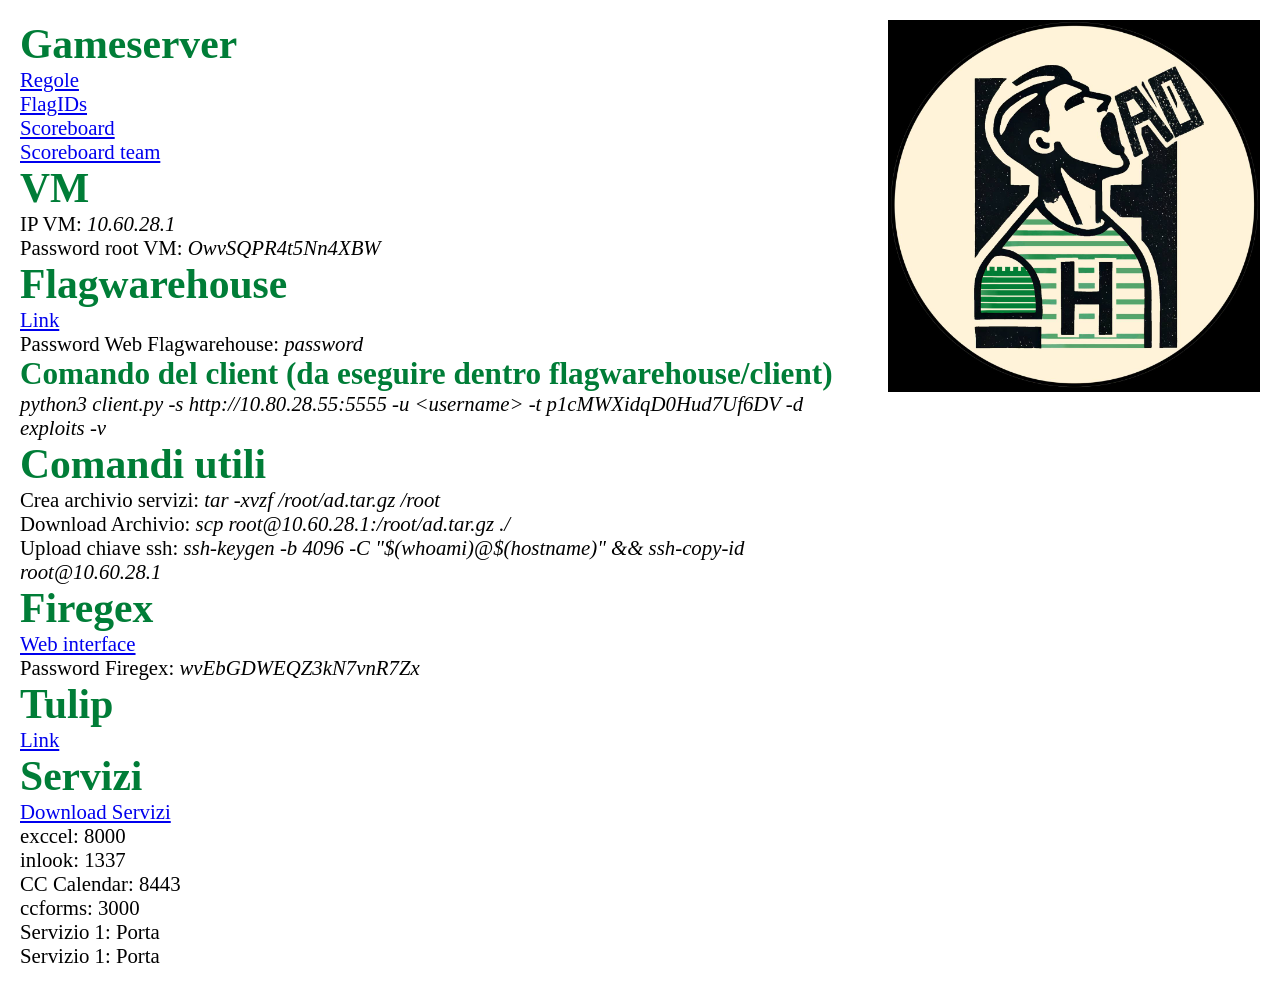
==== website/index.html @ cb7b8238 "First Commit" ====
<!DOCTYPE html>
<html lang="en">
<head>
    <meta charset="UTF-8">
	<meta name="viewport" content="width=device-width, initial-scale=1.0">
    <title>CyberChallenge Dashboard</title>
	<link rel="stylesheet" href="./styles.css">
    <script>
        async function copiaNegliAppunti(testo) {
            try {
                await navigator.clipboard.writeText(testo);
            } catch (err) {
                console.error('Errore nella copia: ', err);
            }
        }
    </script>
</head>
<body style="font-size: 1.3em">
	<div class="container">
		<div class="text">
    		<h1>Gameserver</h1>
    		<p><a href="http://10.10.0.1/" target="_blank">Regole</a></p>
    		<p><a href="http://10.10.0.1:8081/" target="_blank">FlagIDs</a></p>
    		<p><a href="http://10.10.0.1/scoreboard" target="_blank">Scoreboard</a></p>
    		<p><a href="http://10.10.0.1/team/unirm2" target="_blank">Scoreboard team</a></p>
			<h1>VM</h1>
    		<p onclick="copiaNegliAppunti('10.60.28.1')">IP VM: <em>10.60.28.1</em></p>
    		<p onclick="copiaNegliAppunti('OwvSQPR4t5Nn4XBW')">Password root VM: <em>OwvSQPR4t5Nn4XBW</em></p>
    		<h1>Flagwarehouse</h1>
    		<p><a href="/flagwarehouse" target="_blank">Link</a></p>
    		<p onclick="copiaNegliAppunti('password')">Password Web Flagwarehouse: <em>password</em></p>
    		<h2>Comando del client (da eseguire dentro flagwarehouse/client)</h2>
    		<p onclick="copiaNegliAppunti('python3 client.py -s http://10.80.28.55:5555 -u &ltusername&gt -t p1cMWXidqD0Hud7Uf6DV -d exploits -v')"><em>python3 client.py -s http://10.80.28.55:5555 -u &ltusername&gt -t p1cMWXidqD0Hud7Uf6DV -d exploits -v</em></p>
    		<h1>Comandi utili</h1>
    		<p onclick="copiaNegliAppunti('tar -xvzf /root/ad.tar.gz /root')">Crea archivio servizi: <em>tar -xvzf /root/ad.tar.gz /root</em></p>
    		<p onclick="copiaNegliAppunti('scp root@10.60.28.1:/root/ad.tar.gz ./')">Download Archivio: <em>scp root@10.60.28.1:/root/ad.tar.gz ./</em></p>
    		<p onclick="copiaNegliAppunti('ssh-keygen -b 4096 -C \'$(whoami)@$(hostname)\' && ssh-copy-id root@10.60.28.1')">Upload chiave ssh: <em>ssh-keygen -b 4096 -C "$(whoami)@$(hostname)" && ssh-copy-id root@10.60.28.1</em></p>
    		<h1>Firegex</h1>
    		<p><a href="http://10.60.28.1:49123/" target="_blank">Web interface</a></p>
    		<p onclick="copiaNegliAppunti('wvEbGDWEQZ3kN7vnR7Zx')">Password Firegex: <em>wvEbGDWEQZ3kN7vnR7Zx</em></p>
			<h1>Tulip</h1>
    		<p><a href="/tulip" target="_blank">Link</a></p>
			<h1>Servizi</h1>
			<p><a href="/services.tar.gz" target="_blank">Download Servizi</a><p>
			<p>exccel: 8000</p>
			<p>inlook: 1337</p>
			<p>CC Calendar: 8443</p>
			<p>ccforms: 3000</p>
			<p>Servizio 1: Porta</p>
			<p>Servizio 1: Porta</p>
		</div>
		<img src="./logo_haockers.jpg" class="logo" style="max-width: 30%"/>
	</div>
</body>
</html>
---- website/styles.css ----
/* Reset CSS */
* {
    margin: 0;
    padding: 0;
    box-sizing: border-box;
}

/* Stili generali */
body {
    font-family: "Times New Roman";
    background-color: white; /* AliceBlue */
    color: black;
}

.container {
	display: flex;
	justify-content: space-between;
	align-items: flex-start;
	padding: 20px;
}

.text {
	flex: 1;
    margin-right: 15px;
}

.img-logo {
    max-width: 150px; /* Puoi regolare la larghezza massima dell'immagine */
    height: auto;
}

h1 {
    margin: 0;
    color: #007D37;
}

h2 {
    margin: 0;
    color: #007D37;
}

/* Navbar */
nav {
    background-color: #1e90ff; /* DodgerBlue */
    padding: 10px;
}

nav ul {
    list-style: none;
    display: flex;
    justify-content: center;
}

nav ul li {
    margin: 0 15px;
}

nav ul li a {
    color: white;
    text-decoration: none;
    font-weight: bold;
}

nav ul li a:hover {
    text-decoration: underline;
}
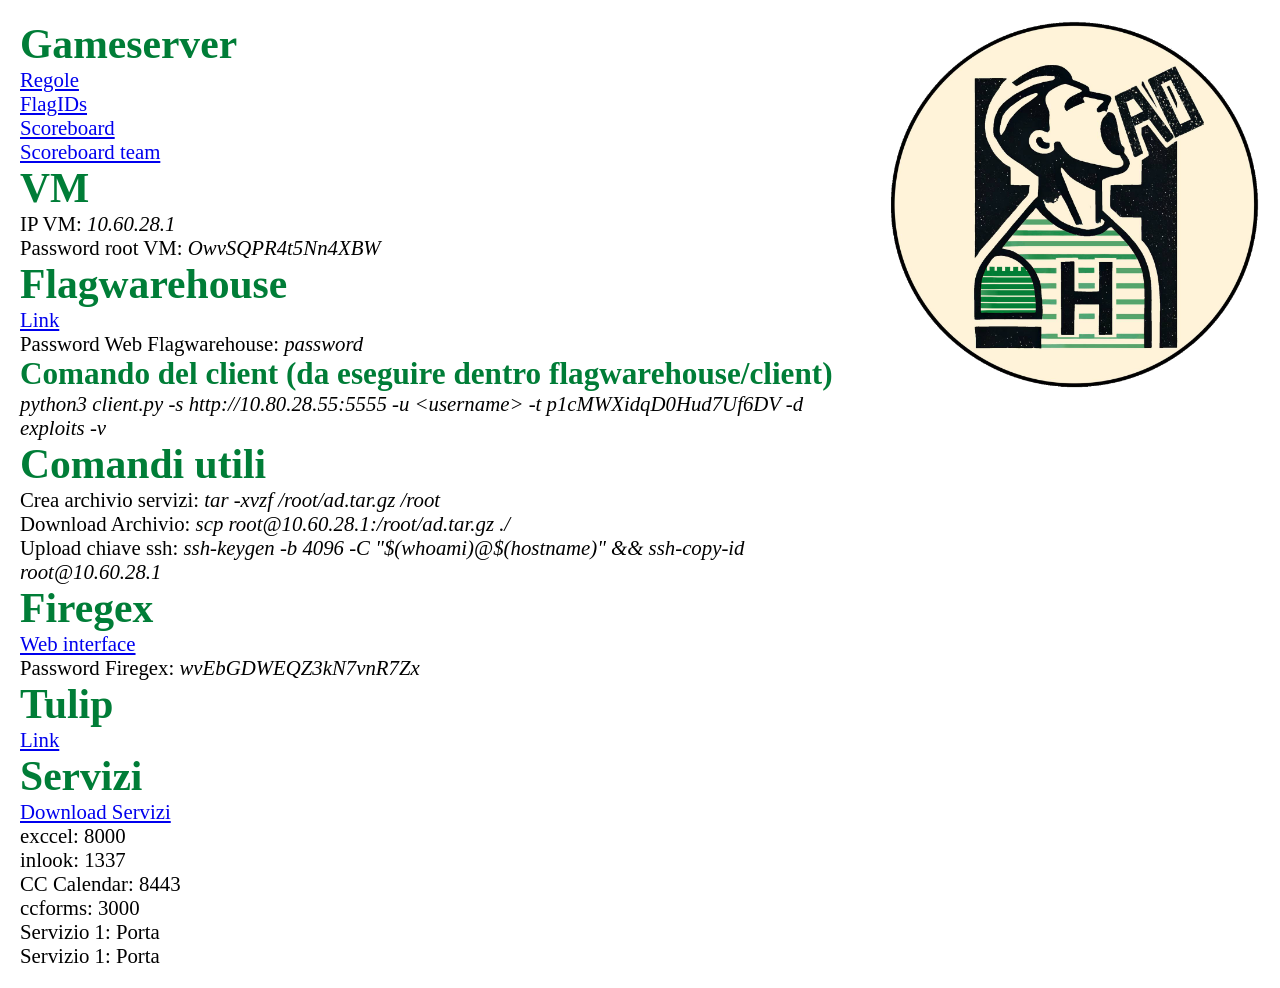
==== commit e04134a2: "Aggiornato il logo haockers" ====
--- a/website/index.html
+++ b/website/index.html
@@ -49,7 +49,7 @@
 			<p>Servizio 1: Porta</p>
 			<p>Servizio 1: Porta</p>
 		</div>
-		<img src="./logo_haockers.jpg" class="logo" style="max-width: 30%"/>
+		<img src="./hAOackers.png" class="logo" style="max-width: 30%"/>
 	</div>
 </body>
 </html>
